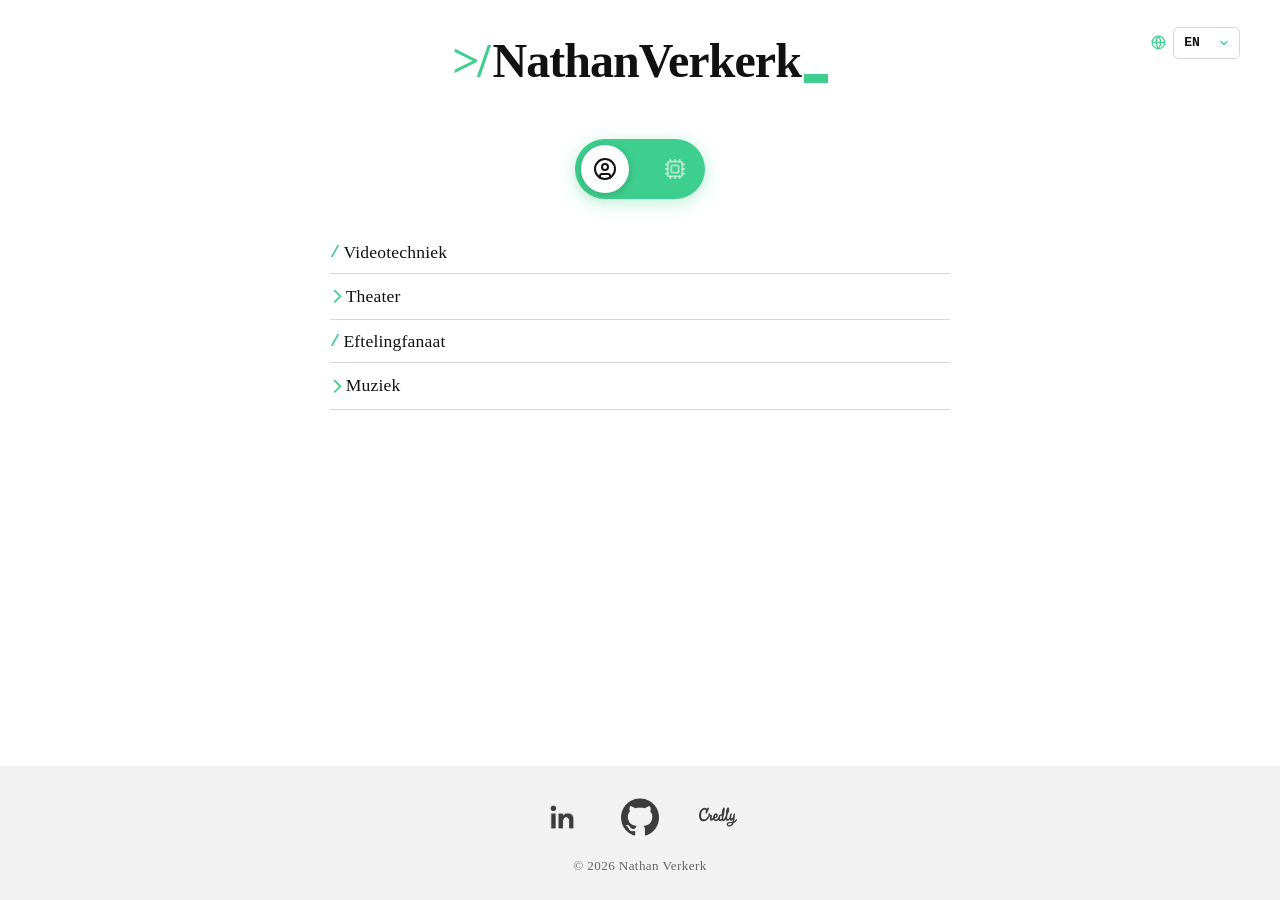
==== en/index.html @ 547bded0 "Added language option Added a language dropdown at the top right. Made different directories with di" ====
<!DOCTYPE html>
<html lang="en">

<head>
    <title>&gt;/NathanVerkerk</title>
    <meta name="description" content="Website van Nathan Verkerk">
    <meta name="author" content="Nathan Verkerk">
    <meta name="viewport" content="width=device-width,initial-scale=1.0">
    <meta charset="UTF-8">
    <meta name="robots" content="index,nofollow">

    <!-- Zodiak display font (Fontshare CDN) -->
    <link rel="preconnect" href="https://api.fontshare.com">
    <link href="https://api.fontshare.com/v2/css?f[]=zodiak@400,700&display=swap" rel="stylesheet">

    <!-- Stylesheet -->
    <link rel="stylesheet" href="../css/styles.css">
</head>

<body>
    <!--
    ===========================================================================
    HEADER
    The ">/" prefix is green; a blinking bar after the name mimics a
    terminal cursor. Both are styled in css/styles.css.
    ===========================================================================
  -->

    <header>
        <h1>
            <span class="prefix">&gt;/</span>NathanVerkerk<span class="blink-cursor"></span>
        </h1>
        <div class="language-picker"><label class="sr-only" for="language-select">Taal kiezen</label>
            <svg class="language-icon" xmlns="http://www.w3.org/2000/svg" viewBox="0 0 24 24" fill="none"
                stroke="currentColor" stroke-width="1.8" aria-hidden="true">
                <circle cx="12" cy="12" r="9" />
                <path d="M3 12h18M12 3a14 14 0 0 1 0 18M12 3a14 14 0 0 0 0 18" />
            </svg>
            <select id="language-select" aria-label="Taal kiezen">
                <option value="nl">NL</option>
                <option value="en" selected>EN</option>
            </select>
        </div>
    </header>

    <!--
    ===========================================================================
    MODE TOGGLE
    A pill-shaped switch with a sliding circular knob.
      - Left  (person icon) = personal mode  → light theme
      - Right (chip icon)   = developer mode → dark theme

    Both icons exist in the DOM twice:
      1. .pill-bg-icon    — sits in the empty half of the pill
      2. .pill-circle-icon — sits inside the sliding knob
    CSS shows/hides the correct pair based on the body.dev-mode class.
    ===========================================================================
  -->

    <div class="toggle-wrap">
        <div class="toggle-pill" id="toggle" role="switch" tabindex="0" aria-checked="false"
            aria-label="Wissel tussen persoonlijke en developer modus">

            <!-- Faded icon shown on the half the knob is NOT covering -->
            <svg class="pill-bg-icon pill-bg-person" xmlns="http://www.w3.org/2000/svg" viewBox="0 0 24 24" fill="none"
                stroke="currentColor" stroke-width="2" stroke-linecap="round" stroke-linejoin="round"
                aria-hidden="true">
                <circle cx="12" cy="12" r="10" />
                <circle cx="12" cy="10" r="3" />
                <path d="M7 20.662V19a2 2 0 0 1 2-2h6a2 2 0 0 1 2 2v1.662" />
            </svg>

            <svg class="pill-bg-icon pill-bg-chip" xmlns="http://www.w3.org/2000/svg" viewBox="0 0 24 24" fill="none"
                stroke="currentColor" stroke-width="2" stroke-linecap="round" stroke-linejoin="round"
                aria-hidden="true">
                <path d="M12 20v2M12 2v2M17 20v2M17 2v2M2 12h2M2 17h2M2 7h2M20 12h2M20 17h2M20 7h2M7 20v2M7 2v2" />
                <rect x="4" y="4" width="16" height="16" rx="2" />
                <rect x="8" y="8" width="8" height="8" rx="1" />
            </svg>

            <!-- Sliding knob; contains the icon for the ACTIVE mode -->
            <div class="pill-circle"><svg class="pill-circle-icon icon-person" xmlns="http://www.w3.org/2000/svg"
                    viewBox="0 0 24 24" fill="none" stroke="currentColor" stroke-width="2" stroke-linecap="round"
                    stroke-linejoin="round" aria-hidden="true">
                    <circle cx="12" cy="12" r="10" />
                    <circle cx="12" cy="10" r="3" />
                    <path d="M7 20.662V19a2 2 0 0 1 2-2h6a2 2 0 0 1 2 2v1.662" />
                </svg>
                <svg class="pill-circle-icon icon-chip" xmlns="http://www.w3.org/2000/svg" viewBox="0 0 24 24"
                    fill="none" stroke="currentColor" stroke-width="2" stroke-linecap="round" stroke-linejoin="round"
                    aria-hidden="true">
                    <path d="M12 20v2M12 2v2M17 20v2M17 2v2M2 12h2M2 17h2M2 7h2M20 12h2M20 17h2M20 7h2M7 20v2M7 2v2" />
                    <rect x="4" y="4" width="16" height="16" rx="2" />
                    <rect x="8" y="8" width="8" height="8" rx="1" />
                </svg>
            </div>
        </div>
    </div>

    <!--
    ===========================================================================
    MAIN CONTENT
    Two sections; only the one matching the current mode has .active.

    Item types:
      - Plain item      → "/Label"  (green slash prefix)
      - Expandable item → ">Label"  (green chevron that rotates to a down
        chevron on click, revealing a numbered code-style block)
    ===========================================================================
  -->

    <main>
        <!-- ─────────── PERSONAL (light mode) ─────────── -->
        <section id="section-personal" class="section active" aria-label="Persoonlijk">
            <div class="item">
                <div class="item-label"><span class="prefix-slash">/</span>Videotechniek</div>
            </div>

            <!-- Expandable: only .item-label is clickable, not the body below it -->
            <div class="item expandable">
                <div class="item-label" data-expand><svg class="arrow-icon" xmlns="http://www.w3.org/2000/svg"
                        viewBox="0 0 24 24" fill="none" stroke="currentColor" stroke-width="2" aria-hidden="true">
                        <path d="m9 18 6-6-6-6" />
                    </svg>Theater</div>
                <div class="expand-body">
                    <div class="line">Ik ben al een aantal jaren actief bij een lokale toneelvereniging. Zolang ik me
                        kan herinneren vind ik het fantastisch om theater te spelen. Even uit de echte wereld stappen en
                        me voordoen als iemand compleet anders. Me gedragen hoe ik me normaal niet zou gedragen. Het is
                        een geweldige manier om mijn creativiteit te uiten en mezelf te ontwikkelen.</div>
                </div>
            </div>
            <div class="item">
                <div class="item-label"><span class="prefix-slash">/</span>Eftelingfanaat</div>
            </div>
            <div class="item expandable">
                <div class="item-label" data-expand>
                    <svg class="arrow-icon" xmlns="http://www.w3.org/2000/svg" viewBox="0 0 24 24" fill="none"
                        stroke="currentColor" stroke-width="2" aria-hidden="true">
                        <path d="m9 18 6-6-6-6" />
                    </svg>Muziek
                </div>
                <div class="expand-body">
                    <div class="line">Ik ben een groot muziekfan. Al ruim 14 jaar kan ik deze hobby uitoefenen bij een
                        muziekvereniging waar ik Bugel speel. Hierin kan ik veel energie kwijt, en ik spendeer dan ook
                        veel tijd bij deze vereniging.</div>
                </div>
            </div>
        </section>

        <!-- ─────────── DEVELOPER (dark mode) ─────────── -->
        <section id="section-dev" class="section" aria-label="Development">

            <!-- Expandable: certificate list -->
            <div class="item expandable">
                <div class="item-label" data-expand><svg class="arrow-icon" xmlns="http://www.w3.org/2000/svg"
                        viewBox="0 0 24 24" fill="none" stroke="currentColor" stroke-width="2" aria-hidden="true">
                        <path d="m9 18 6-6-6-6" />
                    </svg>Opleidingen</div>
                <div class="expand-body">
                    <div class="line">Ik heb in de richting van ICT meerdere opleidingen afgerond:</div>
                    <div class="line"><span class="ln">0</span><span class="lc">MBO Netwerk en Mediabeheer</span></div>
                    <div class="line"><span class="ln">1</span><span class="lc">AD ICT Service Management</span></div>
                </div>
            </div>
            <div class="item">
                <div class="item-label"><span class="prefix-slash">/</span>Projectmanagement</div>
            </div>
            <div class="item">
                <div class="item-label"><span class="prefix-slash">/</span>Security</div>
            </div>

            <!-- Expandable: certificate list -->
            <div class="item expandable">
                <div class="item-label" data-expand><svg class="arrow-icon" xmlns="http://www.w3.org/2000/svg"
                        viewBox="0 0 24 24" fill="none" stroke="currentColor" stroke-width="2" aria-hidden="true">
                        <path d="m9 18 6-6-6-6" />
                    </svg>Microsoft 365 &amp; Azure</div>
                <div class="expand-body">
                    <div class="line">Op het gebied van Microsoft 365 en Azure heb ik een certificering behaald die mijn
                        kennis aantoont:</div>
                    <div class="line"><span class="ln">0</span><span class="lc">AZ-900: Azure Fundamentals</span></div>
                </div>
            </div>
            <div class="item">
                <div class="item-label"><span class="prefix-slash">/</span>NinjaOne</div>
            </div>

            <!-- Expandable: certificate list -->
            <div class="item expandable">
                <div class="item-label" data-expand><svg class="arrow-icon" xmlns="http://www.w3.org/2000/svg"
                        viewBox="0 0 24 24" fill="none" stroke="currentColor" stroke-width="2" aria-hidden="true">
                        <path d="m9 18 6-6-6-6" />
                    </svg>Acronis</div>
                <div class="expand-body">
                    <div class="line">Ik heb diepgaande kennis van Acronis backup, wat aangetoond wordt met meerdere
                        certificeringen:</div>
                    <div class="line"><span class="ln">0</span><span class="lc">Cloud Tech Fundamentals</span></div>
                    <div class="line"><span class="ln">1</span><span class="lc">Acronis Cloud Tech Associate Advanced
                            Security</span></div>
                    <div class="line"><span class="ln">2</span><span class="lc">Acronis Cloud Tech Associate Advanced
                            Backup</span></div>
                    <div class="line"><span class="ln">3</span><span class="lc">Cloud Tech Professional Microsoft
                            365</span></div>
                </div>
            </div>
            <div class="item">
                <div class="item-label"><span class="prefix-slash">/</span>Huntress</div>
            </div>
        </section>
    </main>

    <!--
    ===========================================================================
    FOOTER
    Three social links + an auto-updating copyright year (set in js/script.js).
    Logo colours are inverted per theme via CSS filters.
    ===========================================================================
  -->

    <footer>
        <div class="footer-links">
            <a href="https://www.linkedin.com/in/nathanverkerk">
                <img class="icon-white-footer" src="../images/linkedin.png" alt="LinkedIn"></a>
            <a href="https://github.com/Nathanymous">
                <img class="icon-white-footer" src="../images/github.webp" alt="GitHub"></a>
            <a href="https://www.credly.com/users/nathan-verkerk/badges/credly">
                <img class="icon-credly-footer" src="../images/credly.png" alt="Credly"></a>
        </div>

        <!-- Year is injected by JS so it never goes stale -->
        <p class="copyright">&#169; <span id="year"></span> Nathan Verkerk</p>
    </footer>

    <!-- Behaviour: theme switching, expand/collapse, copyright year -->
    <script src="../js/script.js"></script>

</body>
</html>
---- css/styles.css ----
/* ==========================================================================
   Nathan Verkerk — Portfolio
   Stylesheet

   Structure:
     1.  Reset
     2.  Theme variables (light / dark)
     3.  Base
     4.  Header
     5.  Blinking cursor
     6.  Mode toggle (pill switch)
     7.  Main content — list items
     8.  Expandable code blocks
     9.  Footer
     10. Responsive
   ========================================================================== */


/* ==========================================================================
   1. RESET
   ========================================================================== */

*,
*::before,
*::after {
  box-sizing: border-box;
  margin: 0;
  padding: 0;
}


/* ==========================================================================
   2. THEME VARIABLES

   Light theme = personal mode (default).
   Dark theme  = developer mode, applied via the .dev-mode class on <body>.
   The accent green stays identical in both themes.
   ========================================================================== */

:root {
  --bg: #ffffff;
  --text: #111111;
  --muted: #666666;
  --border: #d8d8d8;
  --expand-bg: #f5f5f5;
  --line-num: #bbbbbb;
  --footer-bg: #f2f2f2;
  --green: #3ecf8e;
  /* accent — same in both themes */
}

body.dev-mode {
  --bg: #0c0c0c;
  --text: #e0e0e0;
  --muted: #777777;
  --border: #2a2a2a;
  --expand-bg: #161616;
  --line-num: #444444;
  --footer-bg: #111111;
}


/* ==========================================================================
   3. BASE
   ========================================================================== */

body {
  font-family: 'Zodiak', Georgia, serif;
  background: var(--bg);
  color: var(--text);
  min-height: 100vh;

  /* Sticky footer: main flexes to fill remaining space */
  display: flex;
  flex-direction: column;

  transition: background 0.45s ease, color 0.45s ease;
}


/* ==========================================================================
   4. HEADER
   ========================================================================== */

header {
  position: relative;
  padding: 2.2rem 2.5rem 1.2rem;
  text-align: center;
}

header h1 {
  font-size: clamp(1.8rem, 5vw, 3rem);
  font-weight: 700;
  letter-spacing: -0.02em;
  line-height: 1.1;
  color: var(--text);
  transition: color 0.45s;
}

/* The green ">/" prefix.
   Negative letter-spacing pulls > and / together, but it also applies
   AFTER the slash — margin-right compensates so "N" isn't squashed. */
header h1 .prefix {
  color: var(--green);
  letter-spacing: -0.05em;
  margin-right: 0.09em;
}

/* Language picker — fixed in the header's top-right corner. */
.language-picker {
  position: absolute;
  top: 1.7rem;
  right: 2.5rem;
  display: flex;
  align-items: center;
  gap: 0.35rem;
  color: var(--muted);
  font-family: 'Courier New', Courier, monospace;
  font-size: 0.82rem;
  font-weight: 700;
  letter-spacing: 0.06em;
}

.language-icon {
  width: 1.05rem;
  height: 1.05rem;
  color: var(--green);
}

.language-picker select {
  appearance: none;
  min-width: 4.2rem;
  padding: 0.45rem 1.7rem 0.45rem 0.65rem;
  border: 1px solid var(--border);
  border-radius: 0.35rem;
  background: var(--bg) url("data:image/svg+xml,%3Csvg xmlns='http://www.w3.org/2000/svg' width='12' height='12' viewBox='0 0 24 24' fill='none' stroke='%233ecf8e' stroke-width='2.5' stroke-linecap='round' stroke-linejoin='round'%3E%3Cpath d='m6 9 6 6 6-6'/%3E%3C/svg%3E") no-repeat right 0.55rem center;
  color: var(--text);
  font: inherit;
  cursor: pointer;
  outline: none;
  transition: border-color 0.25s ease, box-shadow 0.25s ease, background 0.45s ease, color 0.45s ease;
}

.language-picker select:hover,
.language-picker select:focus-visible {
  border-color: var(--green);
  box-shadow: 0 0 0 3px rgba(62, 207, 142, 0.16);
}

.sr-only {
  position: absolute;
  width: 1px;
  height: 1px;
  padding: 0;
  margin: -1px;
  overflow: hidden;
  clip: rect(0, 0, 0, 0);
  white-space: nowrap;
  border: 0;
}


/* ==========================================================================
   5. BLINKING CURSOR
   A thick bar sitting just below the baseline, like a terminal prompt.
   Sized in em so it scales with the responsive header font.
   ========================================================================== */

.blink-cursor {
  display: inline-block;
  width: 0.5em;
  height: 0.187em;
  background: var(--green);
  vertical-align: -0.12em;
  margin-left: 0.06em;
  animation: blink 1s step-start infinite;
}

@keyframes blink {

  0%,
  100% {
    opacity: 1;
  }

  50% {
    opacity: 0;
  }
}


/* ==========================================================================
   6. MODE TOGGLE (PILL SWITCH)

   Geometry (matters for alignment):
     pill    130 x 60, 2.5px border → 125px inner width
     knob    48px, inset 4px from the left
     travel  69px → leaves an equal 4px gap on the right
   ========================================================================== */

.toggle-wrap {
  display: flex;
  justify-content: center;
  align-items: center;
  padding: 2rem 0 1.8rem;
}

.toggle-pill {
  position: relative;
  width: 130px;
  height: 60px;
  border-radius: 60px;
  background: var(--green);
  border: 2.5px solid transparent;
  box-shadow: 0 4px 18px rgba(62, 207, 142, 0.35);
  cursor: pointer;
  user-select: none;
  flex-shrink: 0;
  transition: background 0.4s ease, box-shadow 0.4s ease, border 0.4s ease;
}

/* Dev mode: black pill with a green outline */
body.dev-mode .toggle-pill {
  background: #000000;
  border: 2.5px solid var(--green);
  box-shadow: 0 4px 18px rgba(62, 207, 142, 0.2);
}

/* --- Faded background icon (shown on the half without the knob) --- */

.pill-bg-icon {
  position: absolute;
  top: 50%;
  transform: translateY(-50%);
  width: 22px;
  height: 22px;
  color: rgba(255, 255, 255, 0.55);
  pointer-events: none;
  transition: opacity 0.35s;
}

/* 17px inset centres the icon exactly where the knob sits on that side */
.pill-bg-chip {
  right: 17px;
  opacity: 1;
}

.pill-bg-person {
  left: 17px;
  opacity: 0;
}

body.dev-mode .pill-bg-person {
  opacity: 1;
}

body.dev-mode .pill-bg-chip {
  opacity: 0;
}

/* --- Sliding knob --- */

.pill-circle {
  position: absolute;
  top: 4px;
  left: 4px;
  width: 48px;
  height: 48px;
  border-radius: 50%;
  background: #ffffff;
  box-shadow: 0 2px 10px rgba(0, 0, 0, 0.18);

  display: flex;
  align-items: center;
  justify-content: center;

  color: #111;
  /* icon colour, inherited via currentColor */
  transition: transform 0.4s cubic-bezier(0.4, 0, 0.2, 1), background 0.4s;
}

body.dev-mode .pill-circle {
  transform: translateX(69px);
  background: var(--green);
  color: #111;
  /* dark icon reads well on green */
}

/* --- Icon inside the knob: show only the one for the current mode --- */

.pill-circle-icon {
  width: 24px;
  height: 24px;
  transition: color 0.4s;
}

.pill-circle-icon.icon-person {
  display: block;
}

.pill-circle-icon.icon-chip {
  display: none;
}

body.dev-mode .pill-circle-icon.icon-person {
  display: none;
}

body.dev-mode .pill-circle-icon.icon-chip {
  display: block;
}


/* ==========================================================================
   7. MAIN CONTENT — LIST ITEMS
   ========================================================================== */

main {
  flex: 1;
  width: 100%;
  max-width: 700px;
  margin: 0 auto;
  padding: 0.2rem 2.5rem 2.5rem;
}

/* Only the section matching the current mode is visible */
.section {
  display: none;
}

.section.active {
  display: block;
}

.item {
  padding: 0.65rem 0;
  border-bottom: 1px solid var(--border);
  transition: border-color 0.45s;
}

.item-label {
  display: flex;
  align-items: center;
  gap: 0.1rem;
  font-size: 1.1rem;
  font-weight: 400;
  letter-spacing: 0.01em;
}

/* Green "/" prefix on non-expandable items */
.prefix-slash {
  color: var(--green);
  font-family: 'Courier New', monospace;
  font-size: 0.95em;
  font-weight: 700;
  margin-right: 0.1rem;
  flex-shrink: 0;
}

/* Chevron on expandable items.
   The Lucide chevron path fills only half of its 24x24 viewBox, so the
   element is scaled to 1.4em for the visible arrow to match the text
   cap height. Stroke is thinned to keep the weight balanced at that size. */
.arrow-icon {
  width: 1.4em;
  height: 1.4em;
  vertical-align: -0.35em;
  margin-left: -0.28em;
  margin-right: -0.32em;
  flex-shrink: 0;
  color: var(--green);
  stroke-width: 1.7;
  transition: color 0.4s;
}

/* Only the label is clickable — not the expanded body beneath it */
.expandable .item-label {
  cursor: pointer;
  user-select: none;
}

.expandable .item-label:hover {
  opacity: 0.7;
}


/* ==========================================================================
   8. EXPANDABLE CODE BLOCKS
   Styled like a code editor: monospace, gutter line numbers, green rule.
   ========================================================================== */

.expand-body {
  display: none;
  margin: 0.5rem 0 0.3rem 0.6rem;
  padding: 0.7rem 1rem;
  background: var(--expand-bg);
  border-left: 2px solid var(--green);
  font-family: 'Courier New', Courier, monospace;
  font-size: 0.87rem;
  line-height: 1.8;
  transition: background 0.45s, border-color 0.45s;
}

.expand-body.open {
  display: block;
}

.expand-body .line {
  display: flex;
  gap: 1.2rem;
}

/* Line-number gutter */
.expand-body .ln {
  min-width: 1.4rem;
  text-align: right;
  color: var(--line-num);
  user-select: none;
  flex-shrink: 0;
  transition: color 0.45s;
}

/* Line content */
.expand-body .lc {
  color: var(--text);
  transition: color 0.45s;
}


/* ==========================================================================
   9. FOOTER
   ========================================================================== */

footer {
  padding: 2rem 1rem 1.6rem;
  background: var(--footer-bg);
  text-align: center;
  transition: background 0.45s, border-color 0.45s;
}

.footer-links {
  display: flex;
  justify-content: center;
  align-items: center;
  gap: 2.5rem;
  margin-bottom: 1.4rem;
}

.footer-links a {
  display: flex;
  align-items: center;
  justify-content: center;
  text-decoration: none;
  opacity: 0.75;
  transition: opacity 0.2s, transform 0.2s;
}

.footer-links a:hover {
  opacity: 1;
  transform: translateY(-3px);
}

.footer-links img {
  height: 38px;
  width: auto;
  transition: filter 0.45s;
}

/* LinkedIn + GitHub source files are white logos.
   Invert to black on the light theme, leave white on the dark theme. */
.icon-white-footer {
  filter: brightness(0);
}

body.dev-mode .icon-white-footer {
  filter: brightness(0) invert(1);
}

/* Credly source file is a dark logo — inverted for the dark theme */
.icon-credly-footer {
  filter: brightness(0);
}

body.dev-mode .icon-credly-footer {
  filter: brightness(0) invert(0.85);
}

.copyright {
  font-family: 'Zodiak', serif;
  font-size: 0.82rem;
  letter-spacing: 0.03em;
  color: var(--muted);
  transition: color 0.45s;
}


/* ==========================================================================
   10. RESPONSIVE
   ========================================================================== */

@media (max-width: 500px) {

  /* Make room for the picker above the centred logo on small screens. */
  header {
    padding: 3.7rem 1.2rem 0.8rem;
  }

  .language-picker {
    top: 0.9rem;
    right: 1.2rem;
  }

  main {
    padding: 0.2rem 1.2rem 1.8rem;
  }
}
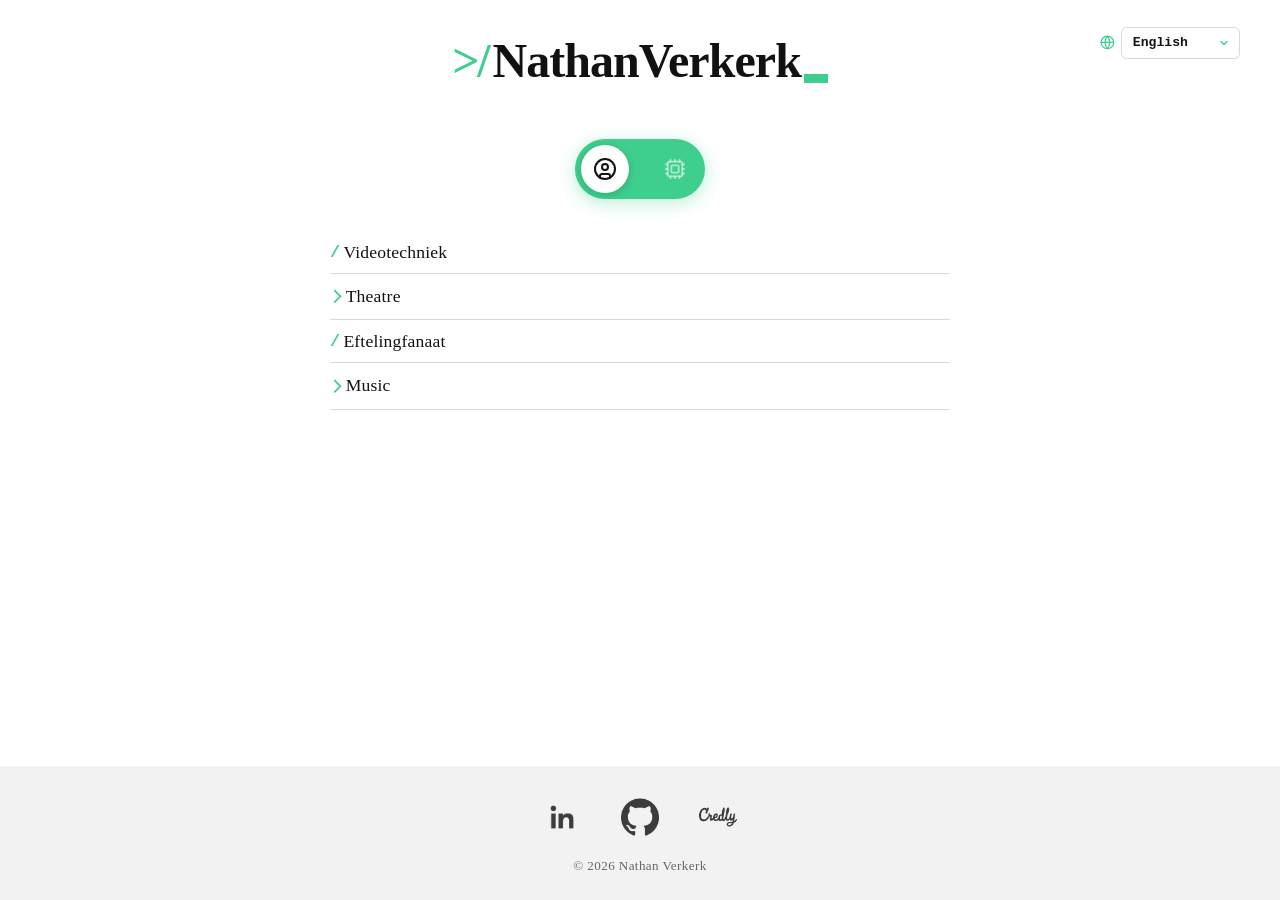
==== commit 3f7fe5c8: "- Cleaned up some code on the root HTML forwarding page, this tried to get the browser language but " ====
--- a/en/index.html
+++ b/en/index.html
@@ -1,9 +1,13 @@
 <!DOCTYPE html>
 <html lang="en">
+<link rel="alternate" hreflang="nl" href="https://nathanverkerk.com/nl/">
+<link rel="alternate" hreflang="en" href="https://nathanverkerk.com/en/">
+<link rel="alternate" hreflang="x-default" href="https://nathanverkerk.com/">
+<link rel="canonical" href="https://nathanverkerk.com/en">
 
 <head>
     <title>&gt;/NathanVerkerk</title>
-    <meta name="description" content="Website van Nathan Verkerk">
+    <meta name="description" content="Website of Nathan Verkerk">
     <meta name="author" content="Nathan Verkerk">
     <meta name="viewport" content="width=device-width,initial-scale=1.0">
     <meta charset="UTF-8">
@@ -37,8 +41,8 @@
                 <path d="M3 12h18M12 3a14 14 0 0 1 0 18M12 3a14 14 0 0 0 0 18" />
             </svg>
             <select id="language-select" aria-label="Taal kiezen">
-                <option value="nl">NL</option>
-                <option value="en" selected>EN</option>
+                <option value="nl">Nederlands</option>
+                <option value="en" selected>English</option>
             </select>
         </div>
     </header>
@@ -121,7 +125,7 @@
                 <div class="item-label" data-expand><svg class="arrow-icon" xmlns="http://www.w3.org/2000/svg"
                         viewBox="0 0 24 24" fill="none" stroke="currentColor" stroke-width="2" aria-hidden="true">
                         <path d="m9 18 6-6-6-6" />
-                    </svg>Theater</div>
+                    </svg>Theatre</div>
                 <div class="expand-body">
                     <div class="line">Ik ben al een aantal jaren actief bij een lokale toneelvereniging. Zolang ik me
                         kan herinneren vind ik het fantastisch om theater te spelen. Even uit de echte wereld stappen en
@@ -137,8 +141,7 @@
                     <svg class="arrow-icon" xmlns="http://www.w3.org/2000/svg" viewBox="0 0 24 24" fill="none"
                         stroke="currentColor" stroke-width="2" aria-hidden="true">
                         <path d="m9 18 6-6-6-6" />
-                    </svg>Muziek
-                </div>
+                    </svg>Music</div>
                 <div class="expand-body">
                     <div class="line">Ik ben een groot muziekfan. Al ruim 14 jaar kan ik deze hobby uitoefenen bij een
                         muziekvereniging waar ik Bugel speel. Hierin kan ik veel energie kwijt, en ik spendeer dan ook
@@ -155,18 +158,18 @@
                 <div class="item-label" data-expand><svg class="arrow-icon" xmlns="http://www.w3.org/2000/svg"
                         viewBox="0 0 24 24" fill="none" stroke="currentColor" stroke-width="2" aria-hidden="true">
                         <path d="m9 18 6-6-6-6" />
-                    </svg>Opleidingen</div>
-                <div class="expand-body">
-                    <div class="line">Ik heb in de richting van ICT meerdere opleidingen afgerond:</div>
-                    <div class="line"><span class="ln">0</span><span class="lc">MBO Netwerk en Mediabeheer</span></div>
-                    <div class="line"><span class="ln">1</span><span class="lc">AD ICT Service Management</span></div>
-                </div>
-            </div>
-            <div class="item">
-                <div class="item-label"><span class="prefix-slash">/</span>Projectmanagement</div>
-            </div>
-            <div class="item">
-                <div class="item-label"><span class="prefix-slash">/</span>Security</div>
+                    </svg>Education</div>
+                <div class="expand-body">
+                    <div class="line">I have completed several studies in the field of IT:</div>
+                    <div class="line"><span class="ln">0</span><span class="lc">MBO Netwerk en Mediabeheer at <a href="https://www.glr.nl/opleidingen/ict-en-mediatechnologie">Grafisch Lyceum Rotterdam</a></span></div>
+                    <div class="line"><span class="ln">1</span><span class="lc">AD ICT Service Management at <a href="https://www.hogeschoolrotterdam.nl/opleidingen/associate-degree/ict-service-management/deeltijd/"></a>Hogeschool Rotterdam</a></span></div>
+                </div>
+            </div>
+            <div class="item">
+                <div class="item-label"><span class="prefix-slash">/</span>Project Management</div>
+            </div>
+            <div class="item">
+                <div class="item-label"><span class="prefix-slash">/</span>Security and Huntress</div>
             </div>
 
             <!-- Expandable: certificate list -->
@@ -176,8 +179,7 @@
                         <path d="m9 18 6-6-6-6" />
                     </svg>Microsoft 365 &amp; Azure</div>
                 <div class="expand-body">
-                    <div class="line">Op het gebied van Microsoft 365 en Azure heb ik een certificering behaald die mijn
-                        kennis aantoont:</div>
+                    <div class="line">I have completed a certification in the field of Microsoft 365 and Azure:</div>
                     <div class="line"><span class="ln">0</span><span class="lc">AZ-900: Azure Fundamentals</span></div>
                 </div>
             </div>
@@ -192,19 +194,12 @@
                         <path d="m9 18 6-6-6-6" />
                     </svg>Acronis</div>
                 <div class="expand-body">
-                    <div class="line">Ik heb diepgaande kennis van Acronis backup, wat aangetoond wordt met meerdere
-                        certificeringen:</div>
+                    <div class="line">I have in-depth knowledge of Acronis Backup, which is demontrated by multiple certifications:</div>
                     <div class="line"><span class="ln">0</span><span class="lc">Cloud Tech Fundamentals</span></div>
-                    <div class="line"><span class="ln">1</span><span class="lc">Acronis Cloud Tech Associate Advanced
-                            Security</span></div>
-                    <div class="line"><span class="ln">2</span><span class="lc">Acronis Cloud Tech Associate Advanced
-                            Backup</span></div>
-                    <div class="line"><span class="ln">3</span><span class="lc">Cloud Tech Professional Microsoft
-                            365</span></div>
-                </div>
-            </div>
-            <div class="item">
-                <div class="item-label"><span class="prefix-slash">/</span>Huntress</div>
+                    <div class="line"><span class="ln">1</span><span class="lc">Acronis Cloud Tech Associate Advanced Security</span></div>
+                    <div class="line"><span class="ln">2</span><span class="lc">Acronis Cloud Tech Associate Advanced Backup</span></div>
+                    <div class="line"><span class="ln">3</span><span class="lc">Cloud Tech Professional Microsoft 365</span></div>
+                </div>
             </div>
         </section>
     </main>
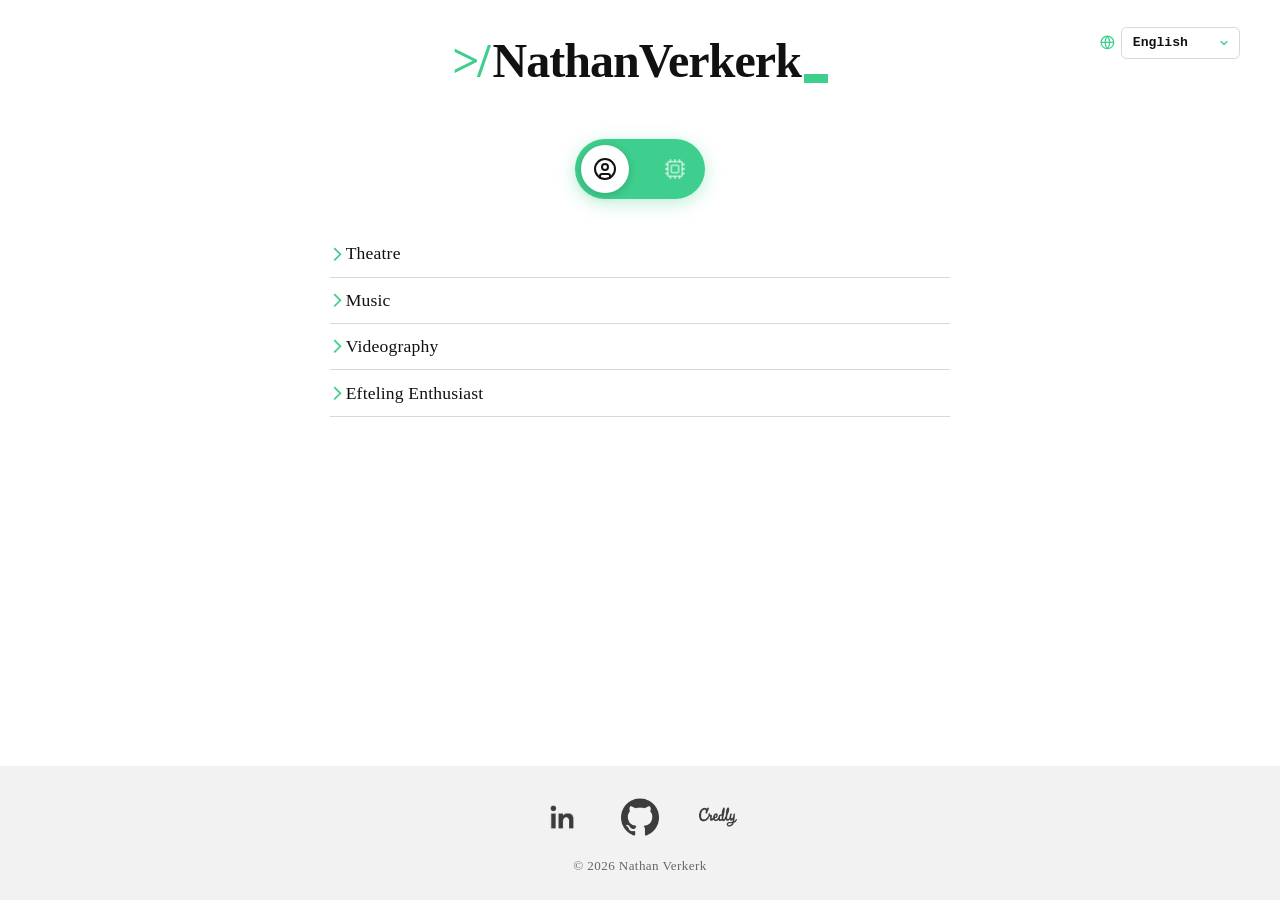
==== commit 759b6fed: "Afmaken vertalingen + kleuren voor linkjes Verschillende teksten beter gemaakt en vertaald naar het " ====
--- a/en/index.html
+++ b/en/index.html
@@ -116,36 +116,126 @@
     <main>
         <!-- ─────────── PERSONAL (light mode) ─────────── -->
         <section id="section-personal" class="section active" aria-label="Persoonlijk">
-            <div class="item">
-                <div class="item-label"><span class="prefix-slash">/</span>Videotechniek</div>
-            </div>
-
-            <!-- Expandable: only .item-label is clickable, not the body below it -->
+
+            <!--Theatre-->
             <div class="item expandable">
                 <div class="item-label" data-expand><svg class="arrow-icon" xmlns="http://www.w3.org/2000/svg"
                         viewBox="0 0 24 24" fill="none" stroke="currentColor" stroke-width="2" aria-hidden="true">
                         <path d="m9 18 6-6-6-6" />
                     </svg>Theatre</div>
                 <div class="expand-body">
-                    <div class="line">Ik ben al een aantal jaren actief bij een lokale toneelvereniging. Zolang ik me
-                        kan herinneren vind ik het fantastisch om theater te spelen. Even uit de echte wereld stappen en
-                        me voordoen als iemand compleet anders. Me gedragen hoe ik me normaal niet zou gedragen. Het is
-                        een geweldige manier om mijn creativiteit te uiten en mezelf te ontwikkelen.</div>
-                </div>
-            </div>
-            <div class="item">
-                <div class="item-label"><span class="prefix-slash">/</span>Eftelingfanaat</div>
-            </div>
+                    <div class="line">
+                        <div class="text">
+                            <p>
+                                I’ve been active in a local theater group for several years now. For as long as I can
+                                remember, I’ve loved acting. On stage, I can step away from the
+                                real world for a moment and become someone completely different. Playing a character,
+                                behaving in a
+                                way that doesn’t suit me at all, and always trying something new—that’s exactly what I
+                                love about theater.
+                            </p>
+                            <p>
+                                Over the past few years, I’ve had the chance to play a wide variety of roles. From a
+                                grumpy campground owner to a camel: no role is too outlandish for me.
+                                For me, theater is a wonderful way to be creative, challenge myself,
+                                and, above all, have a lot of fun. I hope to be able to keep
+                                doing this for many years to come.
+                            </p>
+                        </div>
+                    </div>
+                </div>
+            </div>
+
+            <!--Music-->
             <div class="item expandable">
                 <div class="item-label" data-expand>
                     <svg class="arrow-icon" xmlns="http://www.w3.org/2000/svg" viewBox="0 0 24 24" fill="none"
                         stroke="currentColor" stroke-width="2" aria-hidden="true">
                         <path d="m9 18 6-6-6-6" />
-                    </svg>Music</div>
-                <div class="expand-body">
-                    <div class="line">Ik ben een groot muziekfan. Al ruim 14 jaar kan ik deze hobby uitoefenen bij een
-                        muziekvereniging waar ik Bugel speel. Hierin kan ik veel energie kwijt, en ik spendeer dan ook
-                        veel tijd bij deze vereniging.</div>
+                    </svg>Music
+                </div>
+                <div class="expand-body">
+                    <div class="line">
+                        <div class="text">
+                            <p>
+                                Music has played a major role in my life for over 14 years. I play the
+                                flugelhorn in a music club, a hobby that lets me channel a lot of energy and have a lot
+                                of fun.
+                                For me, making music is more than just playing on my own: it’s the rehearsing together,
+                                performing, and working toward a big project that makes it so much fun.
+                            </p>
+                            <p>
+                                Over the past few years, I've had the opportunity to work on many wonderful projects.
+                                From a concert with the
+                                "Zandtovenaar" to a major concert celebrating the 700th anniversary of my home town
+                                Nieuw-Lekkerland.
+                            </p>
+                            <p>
+                                What I love about music is that you can create something together that you could never
+                                create on your own. And the bigger and more challenging the project, the more I enjoy
+                                it.
+                            </p>
+                        </div>
+                    </div>
+                </div>
+            </div>
+
+            <!--Videography-->
+            <div class="item expandable">
+                <div class="item-label" data-expand>
+                    <svg class="arrow-icon" xmlns="http://www.w3.org/2000/svg" viewBox="0 0 24 24" fill="none"
+                        stroke="currentColor" stroke-width="2" aria-hidden="true">
+                        <path d="m9 18 6-6-6-6" />
+                    </svg>Videography
+                </div>
+                <div class="expand-body">
+                    <div class="line">
+                        <div class="text">
+                            <p>
+                                In addition to what happens on stage, I also find it interesting to work behind the
+                                scenes
+                                on technical aspects. At church, I help organize the livestreams together with others,
+                                and I’m in charge of the various aspects of video technology.
+                                Among other things, I work with Blackmagic ATEM and various cameras.
+                            </p>
+                            <p>
+                                At the Grafisch Lyceum Rotterdam, I got hooked on this
+                                hobby during my studies, and ever since, I’ve loved doing it. From operating and
+                                switching between shots
+                                during a livestream to connecting and configuring
+                                equipment: I enjoy understanding how it all works together.
+                            </p>
+                        </div>
+                    </div>
+                </div>
+            </div>
+
+            <!--Efteling Enthusiast-->
+            <div class="item expandable">
+                <div class="item-label" data-expand>
+                    <svg class="arrow-icon" xmlns="http://www.w3.org/2000/svg" viewBox="0 0 24 24" fill="none"
+                        stroke="currentColor" stroke-width="2" aria-hidden="true">
+                        <path d="m9 18 6-6-6-6" />
+                    </svg>Efteling Enthusiast
+                </div>
+                <div class="expand-body">
+                    <div class="line">
+                        <div class="text">
+                            <p>
+                                To me, Efteling is more than just an amusement park. I’m a huge fan of everything
+                                that’s conceived and built there: from attractions and roller coasters to stories, sets,
+                                and
+                                technology.
+                            </p>
+                            <p>
+                                Thanks to my membership, I visit the park regularly. Every time, there’s always
+                                something new to
+                                discover. Whether it’s a detail in an attraction that I’d never noticed before,
+                                a new show, or simply a day spent enjoying the atmosphere.
+                            </p>
+                        </div>
+
+                    </div>
                 </div>
             </div>
         </section>
@@ -153,54 +243,138 @@
         <!-- ─────────── DEVELOPER (dark mode) ─────────── -->
         <section id="section-dev" class="section" aria-label="Development">
 
-            <!-- Expandable: certificate list -->
+            <!--Education-->
             <div class="item expandable">
                 <div class="item-label" data-expand><svg class="arrow-icon" xmlns="http://www.w3.org/2000/svg"
                         viewBox="0 0 24 24" fill="none" stroke="currentColor" stroke-width="2" aria-hidden="true">
                         <path d="m9 18 6-6-6-6" />
                     </svg>Education</div>
                 <div class="expand-body">
-                    <div class="line">I have completed several studies in the field of IT:</div>
-                    <div class="line"><span class="ln">0</span><span class="lc">MBO Netwerk en Mediabeheer at <a href="https://www.glr.nl/opleidingen/ict-en-mediatechnologie">Grafisch Lyceum Rotterdam</a></span></div>
-                    <div class="line"><span class="ln">1</span><span class="lc">AD ICT Service Management at <a href="https://www.hogeschoolrotterdam.nl/opleidingen/associate-degree/ict-service-management/deeltijd/"></a>Hogeschool Rotterdam</a></span></div>
-                </div>
-            </div>
-            <div class="item">
-                <div class="item-label"><span class="prefix-slash">/</span>Project Management</div>
-            </div>
-            <div class="item">
-                <div class="item-label"><span class="prefix-slash">/</span>Security and Huntress</div>
-            </div>
-
-            <!-- Expandable: certificate list -->
+                    <div class="line">I have completed several studies in the field of IT</div>
+                    <div class="line"><span class="ln">0</span><span class="lc">"MBO Netwerk en Mediabeheer" at
+                            <a href="https://www.glr.nl/opleidingen/ict-en-mediatechnologie">Grafisch Lyceum
+                                Rotterdam</a></span></div>
+                    <div class="line"><span class="ln">1</span><span class="lc">"AD ICT Service Management" at
+                            <a
+                                href="https://www.hogeschoolrotterdam.nl/opleidingen/associate-degree/ict-service-management/deeltijd/">Hogeschool
+                                Rotterdam</a></span></div>
+                </div>
+            </div>
+
+            <!--Project Management-->
             <div class="item expandable">
                 <div class="item-label" data-expand><svg class="arrow-icon" xmlns="http://www.w3.org/2000/svg"
                         viewBox="0 0 24 24" fill="none" stroke="currentColor" stroke-width="2" aria-hidden="true">
                         <path d="m9 18 6-6-6-6" />
-                    </svg>Microsoft 365 &amp; Azure</div>
-                <div class="expand-body">
-                    <div class="line">I have completed a certification in the field of Microsoft 365 and Azure:</div>
-                    <div class="line"><span class="ln">0</span><span class="lc">AZ-900: Azure Fundamentals</span></div>
-                </div>
-            </div>
-            <div class="item">
-                <div class="item-label"><span class="prefix-slash">/</span>NinjaOne</div>
-            </div>
-
-            <!-- Expandable: certificate list -->
+                    </svg>Project Management</div>
+                <div class="expand-body">
+                    <div class="line">
+                        In my current job, I am responsible for the various projects
+                        that need to be carried out in the Cloud department.
+                        As a result, I have increasingly specialized in project management. I have already carried out
+                        several
+                        projects, including:
+                    </div>
+                    <div class="line"><span class="ln">0</span>
+                        <span class="lc">Migration of Exchange On-Premises to Exchange Online</span>
+                    </div>
+                    <div class="line"><span class="ln">1</span>
+                        <span class="lc">Tenant to Tenant migrations inside the Microsoft 365 ecosystem</span>
+                    </div>
+                    <div class="line"><span class="ln">2</span>
+                        <span class="lc">Implementing Intune for centralized endpoint management</span>
+                    </div>
+                    <div class="line"><span class="ln">3</span>
+                        <span class="lc">Phasing out a local server and full migration to Microsoft 365</span>
+                    </div>
+                </div>
+            </div>
+
+            <!--Security & Huntress-->
             <div class="item expandable">
                 <div class="item-label" data-expand><svg class="arrow-icon" xmlns="http://www.w3.org/2000/svg"
                         viewBox="0 0 24 24" fill="none" stroke="currentColor" stroke-width="2" aria-hidden="true">
                         <path d="m9 18 6-6-6-6" />
-                    </svg>Acronis</div>
-                <div class="expand-body">
-                    <div class="line">I have in-depth knowledge of Acronis Backup, which is demontrated by multiple certifications:</div>
-                    <div class="line"><span class="ln">0</span><span class="lc">Cloud Tech Fundamentals</span></div>
-                    <div class="line"><span class="ln">1</span><span class="lc">Acronis Cloud Tech Associate Advanced Security</span></div>
-                    <div class="line"><span class="ln">2</span><span class="lc">Acronis Cloud Tech Associate Advanced Backup</span></div>
-                    <div class="line"><span class="ln">3</span><span class="lc">Cloud Tech Professional Microsoft 365</span></div>
-                </div>
-            </div>
+                    </svg>Security & Huntress</div>
+                <div class="expand-body">
+                    <div class="line">
+                        I am very interested in security, which is why I am a member of the
+                        security team at AAD Automatisering. My
+                        responsibilities in this role include:
+                    </div>
+                    <div class="line"><span class="ln">0</span><span class="lc">Monitoring CVE's that apply to our
+                            customers</span>
+                    </div>
+                    <div class="line"><span class="ln">1</span><span class="lc">Investigations of security
+                            incidents</span></div>
+                    <div class="line"><span class="ln">2</span><span class="lc">Drafting Incident Reports for
+                            clients</span></div>
+                    <div class="line"><span class="ln">3</span><span class="lc">Performing Root Cause Analyses</span>
+                    </div>
+                    <div class="line"><span class="ln">4</span><span class="lc">Advising clients after security
+                            incidents</span></div>
+                    <div class="line">
+                        As part of my work at AAD Automatisering, I also oversaw the transition from Bitdefender to
+                        Huntress. Together with my colleagues, I carried out the migration and set up Huntress.
+                        I remain the primary point of contact for Huntress at AAD Automatisering and assist my
+                        colleagues with using this platform.
+                    </div>
+                </div>
+
+                <!--Microsoft 365 & Azure-->
+                <div class="item expandable">
+                    <div class="item-label" data-expand><svg class="arrow-icon" xmlns="http://www.w3.org/2000/svg"
+                            viewBox="0 0 24 24" fill="none" stroke="currentColor" stroke-width="2" aria-hidden="true">
+                            <path d="m9 18 6-6-6-6" />
+                        </svg>Microsoft 365 & Azure</div>
+                    <div class="expand-body">
+                        <div class="line">I have completed a certification in the field of Microsoft 365 and Azure:
+                        </div>
+                        <div class="line"><span class="ln">0</span><span class="lc">AZ-900: Azure Fundamentals</span>
+                        </div>
+                    </div>
+                </div>
+
+
+                <!--NinjaOne-->
+                <div class="item expandable">
+                    <div class="item-label" data-expand><svg class="arrow-icon" xmlns="http://www.w3.org/2000/svg"
+                            viewBox="0 0 24 24" fill="none" stroke="currentColor" stroke-width="2" aria-hidden="true">
+                            <path d="m9 18 6-6-6-6" />
+                        </svg>NinjaOne</div>
+                    <div class="expand-body">
+                        <div class="line">
+                            At AAD, I am primarily responsible for configuring our RMM system, NinjaOne.
+                            I maintain contact with NinjaOne, answer internal questions, and submit tickets to
+                            NinjaOne support.
+                            I am also responsible for configuring and ensuring the proper functioning of the various
+                            modules within
+                            NinjaOne, including Patch Management, Monitoring, and Remote Control.
+                        </div>
+                    </div>
+                </div>
+
+                <!--Acronis-->
+                <div class="item expandable">
+                    <div class="item-label" data-expand><svg class="arrow-icon" xmlns="http://www.w3.org/2000/svg"
+                            viewBox="0 0 24 24" fill="none" stroke="currentColor" stroke-width="2" aria-hidden="true">
+                            <path d="m9 18 6-6-6-6" />
+                        </svg>Acronis</div>
+                    <div class="expand-body">
+                        <div class="line">I have in-depth knowledge of Acronis Backup and have earned several
+                            certifications
+                            in this area, including:</div>
+                        <div class="line"><span class="ln">0</span><span class="lc">Cloud Tech Fundamentals</span></div>
+                        <div class="line"><span class="ln">1</span><span class="lc">Acronis Cloud Tech Associate
+                                Advanced
+                                Security</span></div>
+                        <div class="line"><span class="ln">2</span><span class="lc">Acronis Cloud Tech Associate
+                                Advanced
+                                Backup</span></div>
+                        <div class="line"><span class="ln">3</span><span class="lc">Cloud Tech Professional Microsoft
+                                365</span></div>
+                    </div>
+                </div>
         </section>
     </main>
 
@@ -230,4 +404,5 @@
     <script src="../js/script.js"></script>
 
 </body>
+
 </html>
--- a/css/styles.css
+++ b/css/styles.css
@@ -15,7 +15,6 @@
      10. Responsive
    ========================================================================== */
 
-
 /* ==========================================================================
    1. RESET
    ========================================================================== */
@@ -27,7 +26,6 @@
   margin: 0;
   padding: 0;
 }
-
 
 /* ==========================================================================
    2. THEME VARIABLES
@@ -55,10 +53,9 @@
   --muted: #777777;
   --border: #2a2a2a;
   --expand-bg: #161616;
-  --line-num: #444444;
+  --line-num: #858585;
   --footer-bg: #111111;
 }
-
 
 /* ==========================================================================
    3. BASE
@@ -77,6 +74,18 @@
   transition: background 0.45s ease, color 0.45s ease;
 }
 
+/* Links: green in both themes, with a slightly darker visited state. */
+body a {
+  color: #2e9c6b;
+}
+
+body a:visited {
+  color: #208457;
+}
+
+body a:hover {
+  color: #65dba8;
+}
 
 /* ==========================================================================
    4. HEADER
@@ -159,7 +168,6 @@
   border: 0;
 }
 
-
 /* ==========================================================================
    5. BLINKING CURSOR
    A thick bar sitting just below the baseline, like a terminal prompt.
@@ -187,7 +195,6 @@
     opacity: 0;
   }
 }
-
 
 /* ==========================================================================
    6. MODE TOGGLE (PILL SWITCH)
@@ -309,7 +316,6 @@
 body.dev-mode .pill-circle-icon.icon-chip {
   display: block;
 }
-
 
 /* ==========================================================================
    7. MAIN CONTENT — LIST ITEMS
@@ -383,7 +389,6 @@
   opacity: 0.7;
 }
 
-
 /* ==========================================================================
    8. EXPANDABLE CODE BLOCKS
    Styled like a code editor: monospace, gutter line numbers, green rule.
@@ -410,6 +415,15 @@
   gap: 1.2rem;
 }
 
+/* Allows for multi-line paragraphs in the code block, with a gap between them. */
+.expand-body .line .text {
+  flex: 1;
+}
+
+.expand-body .line .text p+p {
+  margin-top: 1rem;
+}
+
 /* Line-number gutter */
 .expand-body .ln {
   min-width: 1.4rem;
@@ -426,7 +440,6 @@
   transition: color 0.45s;
 }
 
-
 /* ==========================================================================
    9. FOOTER
    ========================================================================== */
@@ -493,7 +506,6 @@
   transition: color 0.45s;
 }
 
-
 /* ==========================================================================
    10. RESPONSIVE
    ========================================================================== */
